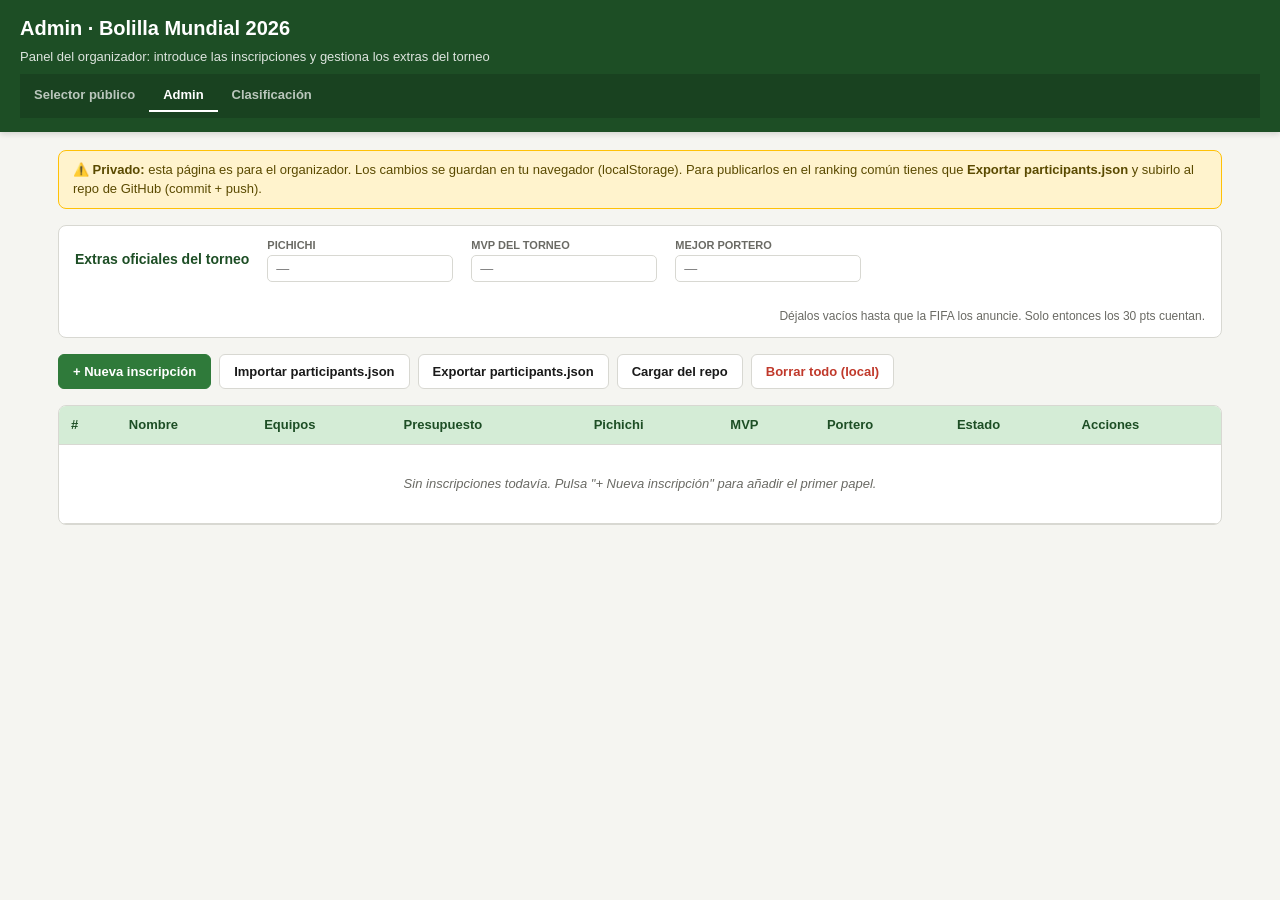
==== admin.html @ d2a111cf "feat(phase2): admin panel, leaderboard and scoring engine - data/teams.json with 48 selections, pric" ====
<!DOCTYPE html>
<html lang="es">
<head>
<meta charset="UTF-8">
<meta name="viewport" content="width=device-width, initial-scale=1.0">
<title>Admin · Bolilla Mundial 2026</title>
<style>
  :root {
    --green: #2f7a3a;
    --green-light: #d4ecd6;
    --green-dark: #1d4e25;
    --bg: #f5f5f1;
    --card: #ffffff;
    --border: #d8d8d2;
    --text: #1a1a1a;
    --muted: #6a6a64;
    --warn: #c0392b;
    --ok: #2f7a3a;
  }
  * { box-sizing: border-box; }
  body { font-family: -apple-system, BlinkMacSystemFont, "Segoe UI", Roboto, sans-serif; margin: 0; background: var(--bg); color: var(--text); line-height: 1.4; }
  header { background: var(--green-dark); color: white; padding: 14px 20px; position: sticky; top: 0; z-index: 10; box-shadow: 0 2px 6px rgba(0,0,0,0.15); }
  header h1 { margin: 0 0 6px 0; font-size: 20px; }
  header .sub { font-size: 13px; opacity: 0.85; }
  nav { background: rgba(0,0,0,0.15); padding: 6px 0; display: flex; gap: 0; margin-top: 8px; }
  nav a { color: white; text-decoration: none; padding: 6px 14px; font-size: 13px; font-weight: 600; opacity: 0.7; border-bottom: 2px solid transparent; }
  nav a.active { opacity: 1; border-color: white; }
  nav a:hover { opacity: 1; }
  main { max-width: 1200px; margin: 0 auto; padding: 18px; }
  .warning-banner { background: #fff3cd; border: 1px solid #ffc107; border-radius: 8px; padding: 10px 14px; margin-bottom: 16px; font-size: 13px; color: #5a4a00; }
  .controls { display: flex; gap: 8px; margin-bottom: 16px; flex-wrap: wrap; }
  button { padding: 9px 14px; border: 1px solid var(--border); background: var(--card); color: var(--text); border-radius: 6px; cursor: pointer; font-weight: 600; font-size: 13px; }
  button:hover { background: var(--green-light); }
  button.primary { background: var(--green); color: white; border-color: var(--green); }
  button.primary:hover { background: var(--green-dark); }
  button.danger { color: var(--warn); }
  button.danger:hover { background: #fde7e4; }
  .extras-bar { background: var(--card); border: 1px solid var(--border); border-radius: 8px; padding: 12px 16px; margin-bottom: 16px; display: flex; gap: 18px; flex-wrap: wrap; align-items: center; }
  .extras-bar h3 { margin: 0; font-size: 14px; color: var(--green-dark); }
  .extras-bar .pair { display: flex; flex-direction: column; gap: 2px; }
  .extras-bar label { font-size: 11px; font-weight: 600; color: var(--muted); text-transform: uppercase; }
  .extras-bar input { padding: 5px 8px; border: 1px solid var(--border); border-radius: 5px; font-size: 13px; min-width: 140px; }
  .participants-table { background: var(--card); border: 1px solid var(--border); border-radius: 8px; overflow: hidden; }
  table { width: 100%; border-collapse: collapse; font-size: 13px; }
  thead { background: var(--green-light); }
  th { padding: 10px 12px; text-align: left; font-weight: 700; color: var(--green-dark); border-bottom: 1px solid var(--border); }
  td { padding: 10px 12px; border-bottom: 1px solid var(--border); }
  tbody tr:hover { background: #fafaf6; }
  td.center { text-align: center; }
  .status-ok { color: var(--ok); font-weight: 700; }
  .status-bad { color: var(--warn); font-weight: 700; }
  .empty { padding: 30px; text-align: center; color: var(--muted); font-style: italic; }
  /* Modal */
  .modal-bg { position: fixed; inset: 0; background: rgba(0,0,0,0.5); display: none; align-items: flex-start; justify-content: center; padding: 30px 12px; overflow-y: auto; z-index: 100; }
  .modal-bg.open { display: flex; }
  .modal { background: var(--card); border-radius: 10px; max-width: 1100px; width: 100%; padding: 18px; }
  .modal h2 { margin: 0 0 12px 0; color: var(--green-dark); }
  .field { margin-bottom: 10px; }
  .field label { display: block; font-size: 12px; font-weight: 600; margin-bottom: 3px; color: var(--muted); text-transform: uppercase; }
  .field input { width: 100%; padding: 8px 10px; border: 1px solid var(--border); border-radius: 6px; font-size: 14px; }
  .fields-row { display: grid; grid-template-columns: repeat(auto-fit, minmax(180px, 1fr)); gap: 10px; margin-bottom: 12px; }
  .form-summary { background: #fafaf6; padding: 8px 12px; border-radius: 6px; display: flex; gap: 14px; flex-wrap: wrap; font-size: 13px; font-weight: 600; margin-bottom: 12px; }
  .summary-item { padding: 4px 10px; border-radius: 16px; background: white; border: 1px solid var(--border); }
  .summary-item.warn { background: var(--warn); color: white; border-color: var(--warn); }
  .summary-item.ok { background: var(--green); color: white; border-color: var(--green); }
  .groups { display: grid; grid-template-columns: repeat(auto-fill, minmax(280px, 1fr)); gap: 10px; }
  .group { background: #fafaf6; border: 1px solid var(--border); border-radius: 8px; padding: 10px; }
  .group h3 { margin: 0 0 4px 0; font-size: 14px; color: var(--green-dark); display: flex; justify-content: space-between; align-items: baseline; }
  .group .gc { font-size: 12px; color: var(--muted); font-weight: 700; }
  .group .gc.full { color: var(--green); }
  .group .gc.over { color: var(--warn); }
  .team { display: flex; align-items: center; padding: 4px 4px; border-radius: 4px; cursor: pointer; user-select: none; font-size: 13px; }
  .team:hover { background: var(--green-light); }
  .team input { margin-right: 8px; }
  .team-name { flex: 1; }
  .team-price { font-weight: 700; color: var(--green-dark); margin-left: 8px; min-width: 32px; text-align: right; }
  .team.disabled { opacity: 0.4; cursor: not-allowed; }
  .team.disabled:hover { background: transparent; }
  .team.selected { background: var(--green-light); }
  .modal-actions { margin-top: 14px; display: flex; gap: 8px; justify-content: flex-end; flex-wrap: wrap; }
  .helper { font-size: 12px; color: var(--muted); margin-top: 8px; }
  details.json-paste { background: #fafaf6; border: 1px dashed var(--border); border-radius: 6px; padding: 8px 12px; margin-top: 10px; }
  details.json-paste summary { font-size: 12px; cursor: pointer; color: var(--muted); }
  details.json-paste textarea { width: 100%; height: 120px; font-family: monospace; font-size: 11px; margin-top: 8px; padding: 6px; border: 1px solid var(--border); border-radius: 4px; }
  .badge { display: inline-block; background: var(--green-light); color: var(--green-dark); padding: 2px 8px; border-radius: 12px; font-size: 11px; font-weight: 700; margin-right: 4px; }
</style>
</head>
<body>

<header>
  <h1>Admin · Bolilla Mundial 2026</h1>
  <div class="sub">Panel del organizador: introduce las inscripciones y gestiona los extras del torneo</div>
  <nav>
    <a href="index.html">Selector público</a>
    <a href="admin.html" class="active">Admin</a>
    <a href="leaderboard.html">Clasificación</a>
  </nav>
</header>

<main>
  <div class="warning-banner">
    <strong>⚠️ Privado:</strong> esta página es para el organizador. Los cambios se guardan en tu navegador (localStorage). Para publicarlos en el ranking común tienes que <strong>Exportar participants.json</strong> y subirlo al repo de GitHub (commit + push).
  </div>

  <div class="extras-bar">
    <h3>Extras oficiales del torneo</h3>
    <div class="pair">
      <label for="extraPichichi">Pichichi</label>
      <input type="text" id="extraPichichi" placeholder="—">
    </div>
    <div class="pair">
      <label for="extraMVP">MVP del torneo</label>
      <input type="text" id="extraMVP" placeholder="—">
    </div>
    <div class="pair">
      <label for="extraGK">Mejor portero</label>
      <input type="text" id="extraGK" placeholder="—">
    </div>
    <div class="helper" style="margin-left:auto;">Déjalos vacíos hasta que la FIFA los anuncie. Solo entonces los 30 pts cuentan.</div>
  </div>

  <div class="controls">
    <button class="primary" id="btnAdd">+ Nueva inscripción</button>
    <button id="btnImport">Importar participants.json</button>
    <input type="file" id="fileImport" accept=".json" style="display:none">
    <button id="btnExport">Exportar participants.json</button>
    <button id="btnFetchRepo">Cargar del repo</button>
    <button class="danger" id="btnClearAll">Borrar todo (local)</button>
  </div>

  <div class="participants-table">
    <table>
      <thead>
        <tr>
          <th>#</th>
          <th>Nombre</th>
          <th class="center">Equipos</th>
          <th class="center">Presupuesto</th>
          <th>Pichichi</th>
          <th>MVP</th>
          <th>Portero</th>
          <th class="center">Estado</th>
          <th class="center">Acciones</th>
        </tr>
      </thead>
      <tbody id="participantsBody">
        <tr><td colspan="9" class="empty">Sin inscripciones todavía. Pulsa "+ Nueva inscripción" para añadir el primer papel.</td></tr>
      </tbody>
    </table>
  </div>
</main>

<!-- Modal de edición -->
<div class="modal-bg" id="editorBg">
  <div class="modal">
    <h2 id="editorTitle">Nueva inscripción</h2>

    <div class="fields-row">
      <div class="field">
        <label for="pName">Nombre y apellidos</label>
        <input type="text" id="pName" placeholder="Ej. Juan García">
      </div>
      <div class="field">
        <label for="pPichichi">Pichichi</label>
        <input type="text" id="pPichichi">
      </div>
      <div class="field">
        <label for="pMVP">MVP</label>
        <input type="text" id="pMVP">
      </div>
      <div class="field">
        <label for="pGK">Mejor portero</label>
        <input type="text" id="pGK">
      </div>
      <div class="field">
        <label for="pPaid">Pagado</label>
        <select id="pPaid" style="width:100%; padding:8px; border:1px solid var(--border); border-radius:6px;">
          <option value="true">Sí</option>
          <option value="false">No</option>
        </select>
      </div>
    </div>

    <div class="form-summary">
      <div class="summary-item" id="fBudget">Presupuesto: 0 / 1050</div>
      <div class="summary-item" id="fCount">Equipos: 0 / 20</div>
      <div class="summary-item" id="fValid">Validando...</div>
    </div>

    <div class="groups" id="editorGroups"></div>

    <details class="json-paste">
      <summary>Pegar JSON exportado desde el selector (alternativa a marcar a mano)</summary>
      <textarea id="pasteJson" placeholder='{"name":"...","selections":{"A":[...],...},"pichichi":"...","mvp":"...","gk":"..."}'></textarea>
      <button id="btnApplyPaste" style="margin-top:6px;">Aplicar pegado</button>
    </details>

    <div class="modal-actions">
      <button id="btnCancelEdit">Cancelar</button>
      <button class="primary" id="btnSaveEdit">Guardar inscripción</button>
    </div>
  </div>
</div>

<script>
const STORAGE_KEY = "bolilla2026_admin";
let TEAMS_DATA = null;       // loaded from data/teams.json
let editingIndex = -1;       // -1 = new, otherwise index in participants
const editorState = { selected: {}, paid: true };

const REPO_TEAMS_URL = "data/teams.json";
const REPO_PARTICIPANTS_URL = "data/participants.json";

// ---------- Persistence ----------
function loadStorage() {
  try {
    const raw = localStorage.getItem(STORAGE_KEY);
    if (!raw) return defaultStore();
    const obj = JSON.parse(raw);
    if (!obj.participants) obj.participants = [];
    if (!obj.tournament_extras) obj.tournament_extras = { pichichi: null, mvp: null, best_gk: null };
    return obj;
  } catch {
    return defaultStore();
  }
}
function defaultStore() { return { tournament_extras: { pichichi: null, mvp: null, best_gk: null }, participants: [] }; }
function saveStorage() { localStorage.setItem(STORAGE_KEY, JSON.stringify(store)); }
let store = loadStorage();

// ---------- Loading teams catalog ----------
async function loadTeams() {
  try {
    const r = await fetch(REPO_TEAMS_URL + "?t=" + Date.now());
    if (!r.ok) throw new Error("HTTP " + r.status);
    TEAMS_DATA = await r.json();
  } catch (err) {
    alert("No se pudo cargar data/teams.json (" + err.message + "). Asegúrate de abrir la página desde el servidor (no file://).");
    TEAMS_DATA = null;
  }
}

function teamsByGroup(groupKey) {
  if (!TEAMS_DATA) return [];
  return TEAMS_DATA.teams.filter(t => t.group === groupKey);
}
function findTeam(name) {
  if (!TEAMS_DATA) return null;
  return TEAMS_DATA.teams.find(t => t.name === name) || null;
}

// ---------- Validation ----------
function totalCost(selections) {
  let c = 0;
  for (const arr of Object.values(selections)) {
    for (const n of arr) {
      const t = findTeam(n);
      if (t) c += t.price;
    }
  }
  return c;
}
function totalCount(selections) {
  return Object.values(selections).reduce((a, arr) => a + arr.length, 0);
}
function validateSelections(selections) {
  if (!TEAMS_DATA) return ["teams.json no cargado"];
  const errors = [];
  const quotas = TEAMS_DATA.group_quotas;
  for (const [g, need] of Object.entries(quotas)) {
    const have = (selections[g] || []).length;
    if (have < need) errors.push(`Faltan ${need - have} en grupo ${g}`);
    if (have > need) errors.push(`Sobran ${have - need} en grupo ${g}`);
  }
  const c = totalCost(selections);
  if (c > TEAMS_DATA.budget) errors.push(`Presupuesto excedido en ${c - TEAMS_DATA.budget}`);
  return errors;
}

// ---------- Main table render ----------
function renderTable() {
  const tbody = document.getElementById("participantsBody");
  if (store.participants.length === 0) {
    tbody.innerHTML = `<tr><td colspan="9" class="empty">Sin inscripciones todavía. Pulsa "+ Nueva inscripción" para añadir el primer papel.</td></tr>`;
    return;
  }
  let html = "";
  store.participants.forEach((p, i) => {
    const c = totalCost(p.selections);
    const n = totalCount(p.selections);
    const errs = validateSelections(p.selections);
    const validHtml = errs.length === 0
      ? `<span class="status-ok">✓ válido</span>`
      : `<span class="status-bad" title="${errs.join('; ')}">⚠ ${errs.length} err</span>`;
    html += `<tr>
      <td>${i + 1}</td>
      <td><strong>${escapeHtml(p.name || "(sin nombre)")}</strong> ${p.paid === false ? '<span class="badge" style="background:#fde7e4;color:#c0392b">SIN PAGAR</span>' : ''}</td>
      <td class="center">${n}/20</td>
      <td class="center">${c}/${TEAMS_DATA ? TEAMS_DATA.budget : 1050}</td>
      <td>${escapeHtml(p.pichichi || "—")}</td>
      <td>${escapeHtml(p.mvp || "—")}</td>
      <td>${escapeHtml(p.gk || "—")}</td>
      <td class="center">${validHtml}</td>
      <td class="center">
        <button onclick="editParticipant(${i})">Editar</button>
        <button class="danger" onclick="deleteParticipant(${i})">×</button>
      </td>
    </tr>`;
  });
  tbody.innerHTML = html;
}

function escapeHtml(s) { return (s ?? "").toString().replace(/[&<>"']/g, ch => ({ "&": "&amp;", "<": "&lt;", ">": "&gt;", '"': "&quot;", "'": "&#39;" }[ch])); }

// ---------- Editor modal ----------
function openEditor(idx) {
  editingIndex = idx;
  const groupKeys = TEAMS_DATA ? Object.keys(TEAMS_DATA.group_quotas) : [];
  editorState.selected = {};
  groupKeys.forEach(g => editorState.selected[g] = new Set());
  if (idx >= 0) {
    const p = store.participants[idx];
    document.getElementById("editorTitle").textContent = "Editar inscripción";
    document.getElementById("pName").value = p.name || "";
    document.getElementById("pPichichi").value = p.pichichi || "";
    document.getElementById("pMVP").value = p.mvp || "";
    document.getElementById("pGK").value = p.gk || "";
    document.getElementById("pPaid").value = p.paid === false ? "false" : "true";
    for (const [g, arr] of Object.entries(p.selections || {})) {
      if (editorState.selected[g]) arr.forEach(t => editorState.selected[g].add(t));
    }
  } else {
    document.getElementById("editorTitle").textContent = "Nueva inscripción";
    document.getElementById("pName").value = "";
    document.getElementById("pPichichi").value = "";
    document.getElementById("pMVP").value = "";
    document.getElementById("pGK").value = "";
    document.getElementById("pPaid").value = "true";
  }
  renderEditor();
  document.getElementById("editorBg").classList.add("open");
}
function closeEditor() { document.getElementById("editorBg").classList.remove("open"); }

function renderEditor() {
  const container = document.getElementById("editorGroups");
  if (!TEAMS_DATA) { container.innerHTML = "<em>teams.json no cargado</em>"; return; }
  const quotas = TEAMS_DATA.group_quotas;
  container.innerHTML = "";
  for (const [g, need] of Object.entries(quotas)) {
    const selSet = editorState.selected[g];
    const card = document.createElement("div");
    card.className = "group";
    const isFull = selSet.size === need;
    const isOver = selSet.size > need;
    const gcClass = isOver ? "over" : (isFull ? "full" : "");
    card.innerHTML = `<h3><span>GRUPO ${g}</span><span class="gc ${gcClass}">${selSet.size}/${need}</span></h3>`;
    teamsByGroup(g).forEach(team => {
      const isSel = selSet.has(team.name);
      const disabled = !isSel && selSet.size >= need;
      const lbl = document.createElement("label");
      lbl.className = "team" + (isSel ? " selected" : "") + (disabled ? " disabled" : "");
      lbl.innerHTML = `
        <input type="checkbox" ${isSel ? "checked" : ""} ${disabled ? "disabled" : ""} data-g="${g}" data-t="${team.name}">
        <span class="team-name">${team.name}</span>
        <span class="team-price">${team.price}</span>
      `;
      card.appendChild(lbl);
    });
    container.appendChild(card);
  }
  container.querySelectorAll('input[type="checkbox"]').forEach(cb => {
    cb.addEventListener("change", e => {
      const g = e.target.dataset.g, t = e.target.dataset.t;
      if (e.target.checked) editorState.selected[g].add(t);
      else editorState.selected[g].delete(t);
      renderEditor();
    });
  });

  // editor summary
  const selectionsObj = Object.fromEntries(Object.entries(editorState.selected).map(([g, s]) => [g, [...s]]));
  const c = totalCost(selectionsObj);
  const n = totalCount(selectionsObj);
  const errs = validateSelections(selectionsObj);
  const fB = document.getElementById("fBudget");
  fB.textContent = `Presupuesto: ${c} / ${TEAMS_DATA.budget}`;
  fB.className = "summary-item " + (c > TEAMS_DATA.budget ? "warn" : (n === 20 ? "ok" : ""));
  const fC = document.getElementById("fCount");
  fC.textContent = `Equipos: ${n} / 20`;
  fC.className = "summary-item " + (n === 20 ? "ok" : (n > 20 ? "warn" : ""));
  const fV = document.getElementById("fValid");
  if (errs.length === 0) { fV.textContent = "Plantilla válida"; fV.className = "summary-item ok"; }
  else { fV.textContent = errs[0]; fV.className = "summary-item warn"; }
}

window.editParticipant = (i) => openEditor(i);
window.deleteParticipant = (i) => {
  if (!confirm(`¿Borrar a "${store.participants[i].name}"?`)) return;
  store.participants.splice(i, 1);
  saveStorage();
  renderTable();
};

// ---------- Buttons ----------
document.getElementById("btnAdd").addEventListener("click", () => openEditor(-1));
document.getElementById("btnCancelEdit").addEventListener("click", closeEditor);
document.getElementById("btnSaveEdit").addEventListener("click", () => {
  const name = document.getElementById("pName").value.trim();
  if (!name) { alert("Pon el nombre."); return; }
  const selections = Object.fromEntries(Object.entries(editorState.selected).map(([g, s]) => [g, [...s]]));
  const errs = validateSelections(selections);
  if (errs.length > 0) {
    if (!confirm("La plantilla tiene errores:\n- " + errs.join("\n- ") + "\n\n¿Guardar igualmente?")) return;
  }
  const record = {
    name,
    selections,
    pichichi: document.getElementById("pPichichi").value.trim() || null,
    mvp: document.getElementById("pMVP").value.trim() || null,
    gk: document.getElementById("pGK").value.trim() || null,
    paid: document.getElementById("pPaid").value === "true",
  };
  if (editingIndex === -1) store.participants.push(record);
  else store.participants[editingIndex] = record;
  saveStorage();
  renderTable();
  closeEditor();
});

document.getElementById("btnApplyPaste").addEventListener("click", () => {
  const raw = document.getElementById("pasteJson").value.trim();
  if (!raw) return;
  try {
    const data = JSON.parse(raw);
    if (data.name) document.getElementById("pName").value = data.name;
    if (data.pichichi) document.getElementById("pPichichi").value = data.pichichi;
    if (data.mvp) document.getElementById("pMVP").value = data.mvp;
    if (data.gk) document.getElementById("pGK").value = data.gk;
    if (data.selections) {
      for (const g of Object.keys(editorState.selected)) editorState.selected[g] = new Set();
      for (const [g, arr] of Object.entries(data.selections)) {
        if (editorState.selected[g]) arr.forEach(t => editorState.selected[g].add(t));
      }
    }
    renderEditor();
  } catch (e) { alert("JSON inválido: " + e.message); }
});

document.getElementById("btnExport").addEventListener("click", () => {
  const data = {
    tournament_extras: {
      pichichi: document.getElementById("extraPichichi").value.trim() || null,
      mvp: document.getElementById("extraMVP").value.trim() || null,
      best_gk: document.getElementById("extraGK").value.trim() || null,
    },
    participants: store.participants,
  };
  const blob = new Blob([JSON.stringify(data, null, 2)], { type: "application/json" });
  const url = URL.createObjectURL(blob);
  const a = document.createElement("a");
  a.href = url; a.download = "participants.json"; a.click();
  URL.revokeObjectURL(url);
});

document.getElementById("btnImport").addEventListener("click", () => document.getElementById("fileImport").click());
document.getElementById("fileImport").addEventListener("change", e => {
  const f = e.target.files[0]; if (!f) return;
  const reader = new FileReader();
  reader.onload = () => {
    try {
      const data = JSON.parse(reader.result);
      mergeImported(data);
    } catch (err) { alert("Archivo inválido: " + err.message); }
  };
  reader.readAsText(f);
});

document.getElementById("btnFetchRepo").addEventListener("click", async () => {
  if (!confirm("¿Cargar participants.json del repo? Sobrescribirá tus cambios locales.")) return;
  try {
    const r = await fetch(REPO_PARTICIPANTS_URL + "?t=" + Date.now());
    if (!r.ok) throw new Error("HTTP " + r.status);
    const data = await r.json();
    mergeImported(data);
  } catch (err) { alert("Error: " + err.message); }
});

function mergeImported(data) {
  if (data.participants) store.participants = data.participants;
  if (data.tournament_extras) {
    store.tournament_extras = data.tournament_extras;
    document.getElementById("extraPichichi").value = data.tournament_extras.pichichi || "";
    document.getElementById("extraMVP").value = data.tournament_extras.mvp || "";
    document.getElementById("extraGK").value = data.tournament_extras.best_gk || "";
  }
  saveStorage();
  renderTable();
}

document.getElementById("btnClearAll").addEventListener("click", () => {
  if (!confirm("¿Seguro? Esto borra TODAS las inscripciones de tu navegador. (No afecta al repo.)")) return;
  store = defaultStore();
  saveStorage();
  document.getElementById("extraPichichi").value = "";
  document.getElementById("extraMVP").value = "";
  document.getElementById("extraGK").value = "";
  renderTable();
});

// Extras inputs auto-save
["extraPichichi", "extraMVP", "extraGK"].forEach(id => {
  document.getElementById(id).addEventListener("input", e => {
    const map = { extraPichichi: "pichichi", extraMVP: "mvp", extraGK: "best_gk" };
    store.tournament_extras[map[id]] = e.target.value.trim() || null;
    saveStorage();
  });
});

// Init
(async function init() {
  await loadTeams();
  // Restore extras into inputs
  document.getElementById("extraPichichi").value = store.tournament_extras.pichichi || "";
  document.getElementById("extraMVP").value = store.tournament_extras.mvp || "";
  document.getElementById("extraGK").value = store.tournament_extras.best_gk || "";
  renderTable();
})();
</script>
</body>
</html>
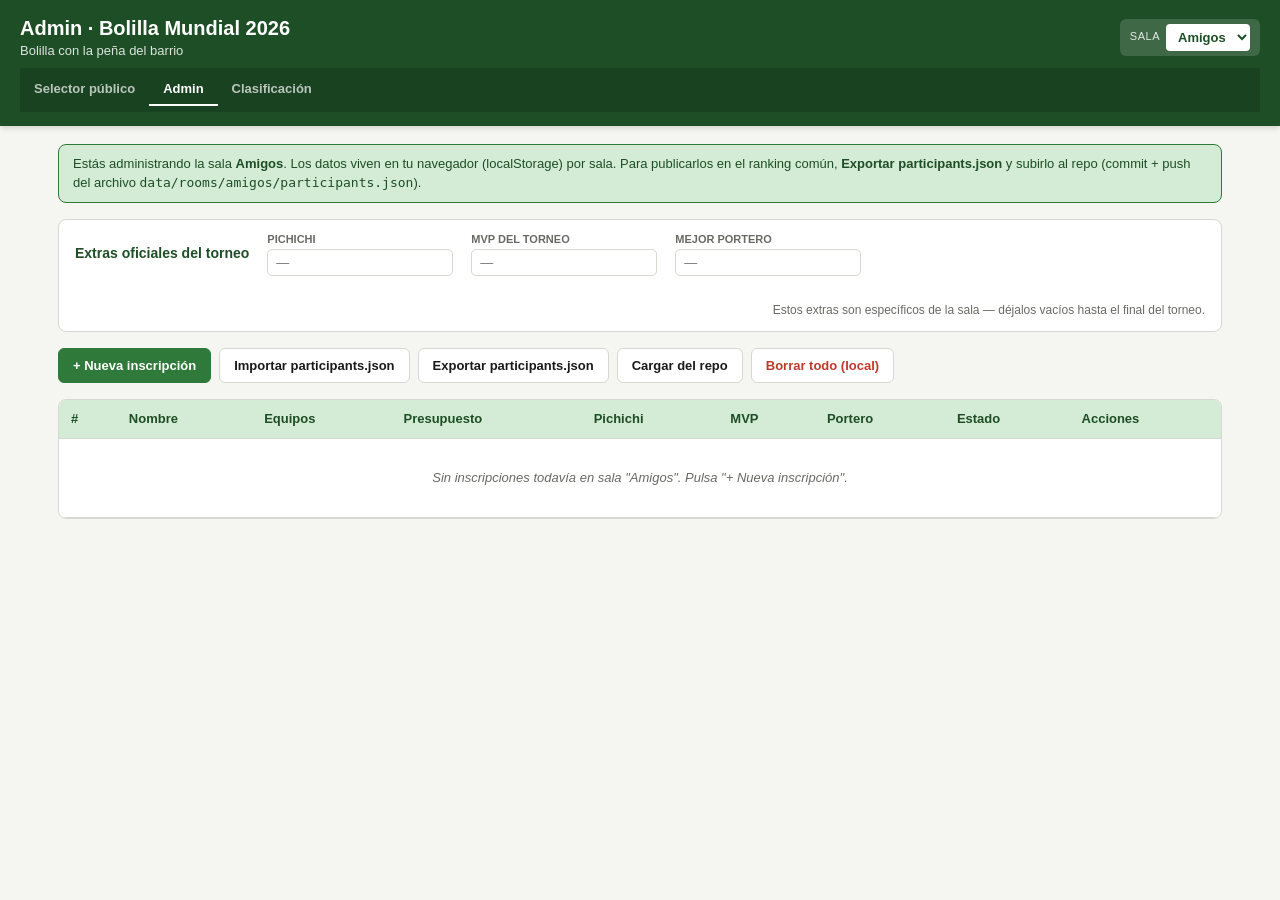
==== commit 4108c067: "feat(rooms): multi-sala (amigos + oficina) compartiendo Mundial - data/rooms.json declara las salas " ====
--- a/admin.html
+++ b/admin.html
@@ -20,14 +20,19 @@
   * { box-sizing: border-box; }
   body { font-family: -apple-system, BlinkMacSystemFont, "Segoe UI", Roboto, sans-serif; margin: 0; background: var(--bg); color: var(--text); line-height: 1.4; }
   header { background: var(--green-dark); color: white; padding: 14px 20px; position: sticky; top: 0; z-index: 10; box-shadow: 0 2px 6px rgba(0,0,0,0.15); }
-  header h1 { margin: 0 0 6px 0; font-size: 20px; }
+  header .row1 { display: flex; align-items: center; gap: 14px; flex-wrap: wrap; }
+  header h1 { margin: 0; font-size: 20px; }
   header .sub { font-size: 13px; opacity: 0.85; }
+  .room-selector { background: rgba(255,255,255,0.15); padding: 5px 10px; border-radius: 6px; display: flex; align-items: center; gap: 6px; }
+  .room-selector label { font-size: 11px; text-transform: uppercase; letter-spacing: 0.5px; opacity: 0.85; }
+  .room-selector select { background: white; color: var(--green-dark); border: none; padding: 5px 8px; border-radius: 4px; font-weight: 700; font-size: 13px; cursor: pointer; }
   nav { background: rgba(0,0,0,0.15); padding: 6px 0; display: flex; gap: 0; margin-top: 8px; }
   nav a { color: white; text-decoration: none; padding: 6px 14px; font-size: 13px; font-weight: 600; opacity: 0.7; border-bottom: 2px solid transparent; }
   nav a.active { opacity: 1; border-color: white; }
   nav a:hover { opacity: 1; }
   main { max-width: 1200px; margin: 0 auto; padding: 18px; }
   .warning-banner { background: #fff3cd; border: 1px solid #ffc107; border-radius: 8px; padding: 10px 14px; margin-bottom: 16px; font-size: 13px; color: #5a4a00; }
+  .warning-banner.room-banner { background: var(--green-light); border-color: var(--green); color: var(--green-dark); }
   .controls { display: flex; gap: 8px; margin-bottom: 16px; flex-wrap: wrap; }
   button { padding: 9px 14px; border: 1px solid var(--border); background: var(--card); color: var(--text); border-radius: 6px; cursor: pointer; font-weight: 600; font-size: 13px; }
   button:hover { background: var(--green-light); }
@@ -50,7 +55,6 @@
   .status-ok { color: var(--ok); font-weight: 700; }
   .status-bad { color: var(--warn); font-weight: 700; }
   .empty { padding: 30px; text-align: center; color: var(--muted); font-style: italic; }
-  /* Modal */
   .modal-bg { position: fixed; inset: 0; background: rgba(0,0,0,0.5); display: none; align-items: flex-start; justify-content: center; padding: 30px 12px; overflow-y: auto; z-index: 100; }
   .modal-bg.open { display: flex; }
   .modal { background: var(--card); border-radius: 10px; max-width: 1100px; width: 100%; padding: 18px; }
@@ -88,18 +92,26 @@
 <body>
 
 <header>
-  <h1>Admin · Bolilla Mundial 2026</h1>
-  <div class="sub">Panel del organizador: introduce las inscripciones y gestiona los extras del torneo</div>
+  <div class="row1">
+    <div>
+      <h1>Admin · Bolilla Mundial 2026</h1>
+      <div class="sub" id="roomDescription">—</div>
+    </div>
+    <div class="room-selector" style="margin-left:auto;">
+      <label>Sala</label>
+      <select id="roomSelect"></select>
+    </div>
+  </div>
   <nav>
     <a href="index.html">Selector público</a>
-    <a href="admin.html" class="active">Admin</a>
-    <a href="leaderboard.html">Clasificación</a>
+    <a id="navAdmin" href="admin.html" class="active">Admin</a>
+    <a id="navLeader" href="leaderboard.html">Clasificación</a>
   </nav>
 </header>
 
 <main>
-  <div class="warning-banner">
-    <strong>⚠️ Privado:</strong> esta página es para el organizador. Los cambios se guardan en tu navegador (localStorage). Para publicarlos en el ranking común tienes que <strong>Exportar participants.json</strong> y subirlo al repo de GitHub (commit + push).
+  <div class="warning-banner room-banner">
+    Estás administrando la sala <strong id="roomLabel">—</strong>. Los datos viven en tu navegador (localStorage) por sala. Para publicarlos en el ranking común, <strong>Exportar participants.json</strong> y subirlo al repo (commit + push del archivo <code id="repoPath">data/rooms/&lt;sala&gt;/participants.json</code>).
   </div>
 
   <div class="extras-bar">
@@ -116,7 +128,7 @@
       <label for="extraGK">Mejor portero</label>
       <input type="text" id="extraGK" placeholder="—">
     </div>
-    <div class="helper" style="margin-left:auto;">Déjalos vacíos hasta que la FIFA los anuncie. Solo entonces los 30 pts cuentan.</div>
+    <div class="helper" style="margin-left:auto;">Estos extras son específicos de la sala — déjalos vacíos hasta el final del torneo.</div>
   </div>
 
   <div class="controls">
@@ -150,11 +162,9 @@
   </div>
 </main>
 
-<!-- Modal de edición -->
 <div class="modal-bg" id="editorBg">
   <div class="modal">
     <h2 id="editorTitle">Nueva inscripción</h2>
-
     <div class="fields-row">
       <div class="field">
         <label for="pName">Nombre y apellidos</label>
@@ -203,18 +213,32 @@
 </div>
 
 <script>
-const STORAGE_KEY = "bolilla2026_admin";
-let TEAMS_DATA = null;       // loaded from data/teams.json
-let editingIndex = -1;       // -1 = new, otherwise index in participants
+const REPO_TEAMS_URL = "data/teams.json";
+const REPO_ROOMS_URL = "data/rooms.json";
+
+let TEAMS_DATA = null;
+let ROOMS_DATA = null;
+let CURRENT_ROOM = null;       // {id, name, description}
+let editingIndex = -1;
 const editorState = { selected: {}, paid: true };
 
-const REPO_TEAMS_URL = "data/teams.json";
-const REPO_PARTICIPANTS_URL = "data/participants.json";
+// ---------- Room handling ----------
+function readRoomFromUrl() {
+  const u = new URL(location.href);
+  return u.searchParams.get("room");
+}
+function setRoomInUrl(roomId) {
+  const u = new URL(location.href);
+  u.searchParams.set("room", roomId);
+  history.replaceState({}, "", u.toString());
+}
+function storageKey() { return "bolilla2026_admin_" + (CURRENT_ROOM ? CURRENT_ROOM.id : "default"); }
+function repoParticipantsUrl() { return `data/rooms/${CURRENT_ROOM.id}/participants.json`; }
 
 // ---------- Persistence ----------
 function loadStorage() {
   try {
-    const raw = localStorage.getItem(STORAGE_KEY);
+    const raw = localStorage.getItem(storageKey());
     if (!raw) return defaultStore();
     const obj = JSON.parse(raw);
     if (!obj.participants) obj.participants = [];
@@ -225,10 +249,10 @@
   }
 }
 function defaultStore() { return { tournament_extras: { pichichi: null, mvp: null, best_gk: null }, participants: [] }; }
-function saveStorage() { localStorage.setItem(STORAGE_KEY, JSON.stringify(store)); }
-let store = loadStorage();
-
-// ---------- Loading teams catalog ----------
+function saveStorage() { localStorage.setItem(storageKey(), JSON.stringify(store)); }
+let store = defaultStore();
+
+// ---------- Loading data ----------
 async function loadTeams() {
   try {
     const r = await fetch(REPO_TEAMS_URL + "?t=" + Date.now());
@@ -239,6 +263,16 @@
     TEAMS_DATA = null;
   }
 }
+async function loadRooms() {
+  try {
+    const r = await fetch(REPO_ROOMS_URL + "?t=" + Date.now());
+    if (!r.ok) throw new Error("HTTP " + r.status);
+    ROOMS_DATA = await r.json();
+  } catch (err) {
+    alert("No se pudo cargar data/rooms.json (" + err.message + ")");
+    ROOMS_DATA = { rooms: [{ id: "default", name: "Default" }], default: "default" };
+  }
+}
 
 function teamsByGroup(groupKey) {
   if (!TEAMS_DATA) return [];
@@ -249,14 +283,10 @@
   return TEAMS_DATA.teams.find(t => t.name === name) || null;
 }
 
-// ---------- Validation ----------
 function totalCost(selections) {
   let c = 0;
   for (const arr of Object.values(selections)) {
-    for (const n of arr) {
-      const t = findTeam(n);
-      if (t) c += t.price;
-    }
+    for (const n of arr) { const t = findTeam(n); if (t) c += t.price; }
   }
   return c;
 }
@@ -277,11 +307,11 @@
   return errors;
 }
 
-// ---------- Main table render ----------
+// ---------- Render table ----------
 function renderTable() {
   const tbody = document.getElementById("participantsBody");
   if (store.participants.length === 0) {
-    tbody.innerHTML = `<tr><td colspan="9" class="empty">Sin inscripciones todavía. Pulsa "+ Nueva inscripción" para añadir el primer papel.</td></tr>`;
+    tbody.innerHTML = `<tr><td colspan="9" class="empty">Sin inscripciones todavía en sala "${CURRENT_ROOM.name}". Pulsa "+ Nueva inscripción".</td></tr>`;
     return;
   }
   let html = "";
@@ -309,10 +339,9 @@
   });
   tbody.innerHTML = html;
 }
-
 function escapeHtml(s) { return (s ?? "").toString().replace(/[&<>"']/g, ch => ({ "&": "&amp;", "<": "&lt;", ">": "&gt;", '"': "&quot;", "'": "&#39;" }[ch])); }
 
-// ---------- Editor modal ----------
+// ---------- Editor ----------
 function openEditor(idx) {
   editingIndex = idx;
   const groupKeys = TEAMS_DATA ? Object.keys(TEAMS_DATA.group_quotas) : [];
@@ -320,7 +349,7 @@
   groupKeys.forEach(g => editorState.selected[g] = new Set());
   if (idx >= 0) {
     const p = store.participants[idx];
-    document.getElementById("editorTitle").textContent = "Editar inscripción";
+    document.getElementById("editorTitle").textContent = "Editar inscripción · " + CURRENT_ROOM.name;
     document.getElementById("pName").value = p.name || "";
     document.getElementById("pPichichi").value = p.pichichi || "";
     document.getElementById("pMVP").value = p.mvp || "";
@@ -330,7 +359,7 @@
       if (editorState.selected[g]) arr.forEach(t => editorState.selected[g].add(t));
     }
   } else {
-    document.getElementById("editorTitle").textContent = "Nueva inscripción";
+    document.getElementById("editorTitle").textContent = "Nueva inscripción · " + CURRENT_ROOM.name;
     document.getElementById("pName").value = "";
     document.getElementById("pPichichi").value = "";
     document.getElementById("pMVP").value = "";
@@ -377,8 +406,6 @@
       renderEditor();
     });
   });
-
-  // editor summary
   const selectionsObj = Object.fromEntries(Object.entries(editorState.selected).map(([g, s]) => [g, [...s]]));
   const c = totalCost(selectionsObj);
   const n = totalCount(selectionsObj);
@@ -396,13 +423,13 @@
 
 window.editParticipant = (i) => openEditor(i);
 window.deleteParticipant = (i) => {
-  if (!confirm(`¿Borrar a "${store.participants[i].name}"?`)) return;
+  if (!confirm(`¿Borrar a "${store.participants[i].name}" de sala ${CURRENT_ROOM.name}?`)) return;
   store.participants.splice(i, 1);
   saveStorage();
   renderTable();
 };
 
-// ---------- Buttons ----------
+// ---------- Button handlers ----------
 document.getElementById("btnAdd").addEventListener("click", () => openEditor(-1));
 document.getElementById("btnCancelEdit").addEventListener("click", closeEditor);
 document.getElementById("btnSaveEdit").addEventListener("click", () => {
@@ -459,7 +486,7 @@
   const blob = new Blob([JSON.stringify(data, null, 2)], { type: "application/json" });
   const url = URL.createObjectURL(blob);
   const a = document.createElement("a");
-  a.href = url; a.download = "participants.json"; a.click();
+  a.href = url; a.download = `participants_${CURRENT_ROOM.id}.json`; a.click();
   URL.revokeObjectURL(url);
 });
 
@@ -468,21 +495,18 @@
   const f = e.target.files[0]; if (!f) return;
   const reader = new FileReader();
   reader.onload = () => {
-    try {
-      const data = JSON.parse(reader.result);
-      mergeImported(data);
-    } catch (err) { alert("Archivo inválido: " + err.message); }
+    try { mergeImported(JSON.parse(reader.result)); }
+    catch (err) { alert("Archivo inválido: " + err.message); }
   };
   reader.readAsText(f);
 });
 
 document.getElementById("btnFetchRepo").addEventListener("click", async () => {
-  if (!confirm("¿Cargar participants.json del repo? Sobrescribirá tus cambios locales.")) return;
+  if (!confirm(`¿Cargar ${repoParticipantsUrl()} del repo? Sobrescribirá tus cambios locales de la sala "${CURRENT_ROOM.name}".`)) return;
   try {
-    const r = await fetch(REPO_PARTICIPANTS_URL + "?t=" + Date.now());
+    const r = await fetch(repoParticipantsUrl() + "?t=" + Date.now());
     if (!r.ok) throw new Error("HTTP " + r.status);
-    const data = await r.json();
-    mergeImported(data);
+    mergeImported(await r.json());
   } catch (err) { alert("Error: " + err.message); }
 });
 
@@ -499,7 +523,7 @@
 }
 
 document.getElementById("btnClearAll").addEventListener("click", () => {
-  if (!confirm("¿Seguro? Esto borra TODAS las inscripciones de tu navegador. (No afecta al repo.)")) return;
+  if (!confirm(`¿Borrar TODAS las inscripciones locales de sala "${CURRENT_ROOM.name}"? (No afecta al repo.)`)) return;
   store = defaultStore();
   saveStorage();
   document.getElementById("extraPichichi").value = "";
@@ -508,7 +532,6 @@
   renderTable();
 });
 
-// Extras inputs auto-save
 ["extraPichichi", "extraMVP", "extraGK"].forEach(id => {
   document.getElementById(id).addEventListener("input", e => {
     const map = { extraPichichi: "pichichi", extraMVP: "mvp", extraGK: "best_gk" };
@@ -517,14 +540,32 @@
   });
 });
 
-// Init
-(async function init() {
-  await loadTeams();
-  // Restore extras into inputs
+// ---------- Switch room ----------
+function selectRoom(roomId) {
+  const room = ROOMS_DATA.rooms.find(r => r.id === roomId) || ROOMS_DATA.rooms[0];
+  CURRENT_ROOM = room;
+  setRoomInUrl(room.id);
+  document.getElementById("roomSelect").value = room.id;
+  document.getElementById("roomLabel").textContent = room.name;
+  document.getElementById("roomDescription").textContent = room.description || `Sala ${room.name}`;
+  document.getElementById("repoPath").textContent = `data/rooms/${room.id}/participants.json`;
+  document.getElementById("navAdmin").href = `admin.html?room=${room.id}`;
+  document.getElementById("navLeader").href = `leaderboard.html?room=${room.id}`;
+  store = loadStorage();
   document.getElementById("extraPichichi").value = store.tournament_extras.pichichi || "";
   document.getElementById("extraMVP").value = store.tournament_extras.mvp || "";
   document.getElementById("extraGK").value = store.tournament_extras.best_gk || "";
   renderTable();
+}
+
+// ---------- Init ----------
+(async function init() {
+  await Promise.all([loadTeams(), loadRooms()]);
+  const sel = document.getElementById("roomSelect");
+  sel.innerHTML = ROOMS_DATA.rooms.map(r => `<option value="${r.id}">${escapeHtml(r.name)}</option>`).join("");
+  sel.addEventListener("change", e => selectRoom(e.target.value));
+  const initial = readRoomFromUrl() || ROOMS_DATA.default || (ROOMS_DATA.rooms[0] && ROOMS_DATA.rooms[0].id);
+  selectRoom(initial);
 })();
 </script>
 </body>
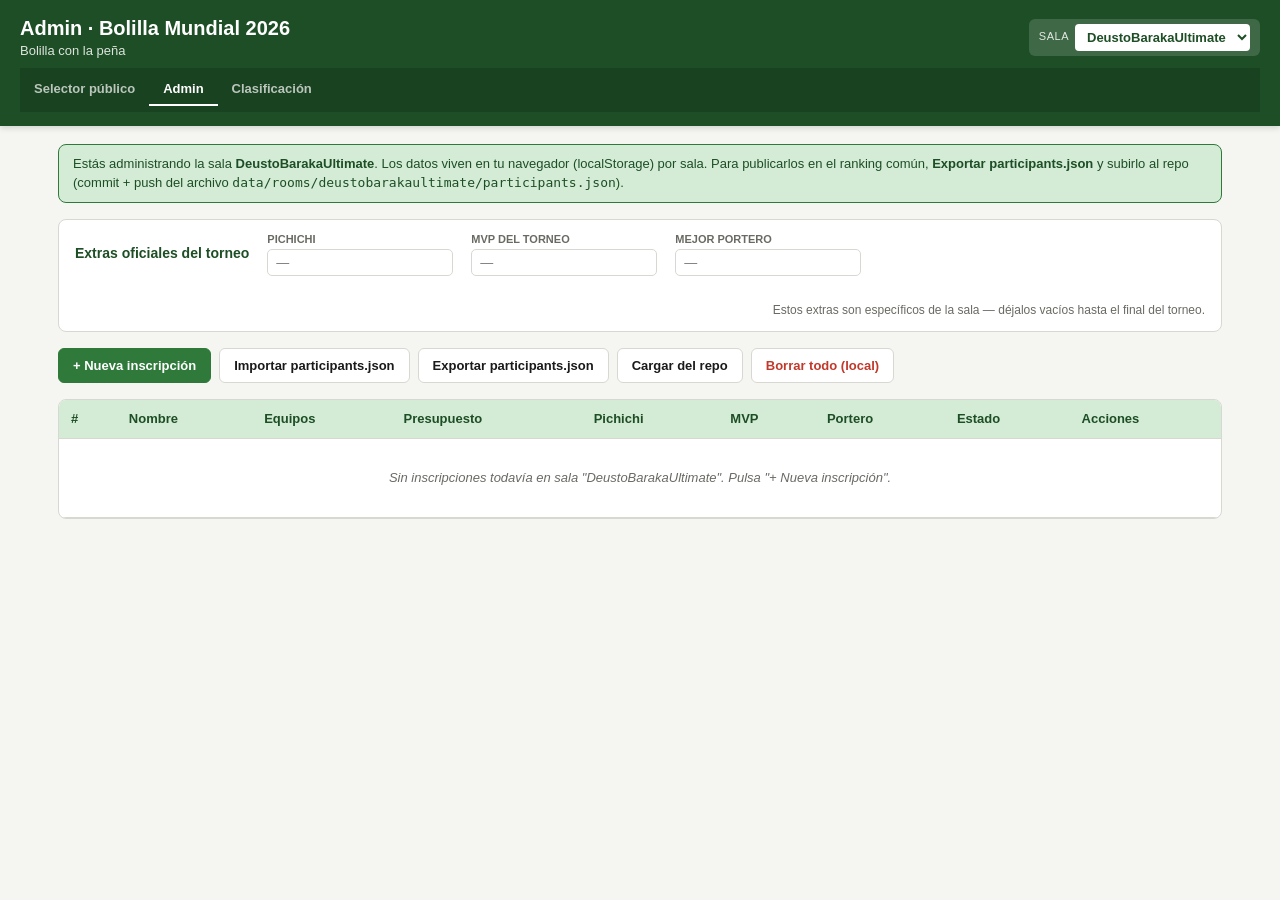
==== commit 0c6ef5d8: "feat(rooms): remember last visited room across navigation (localStorage)" ====
--- a/admin.html
+++ b/admin.html
@@ -223,6 +223,7 @@
 const editorState = { selected: {}, paid: true };
 
 // ---------- Room handling ----------
+const LAST_ROOM_KEY = "bolilla2026_last_room";
 function readRoomFromUrl() {
   const u = new URL(location.href);
   return u.searchParams.get("room");
@@ -231,6 +232,10 @@
   const u = new URL(location.href);
   u.searchParams.set("room", roomId);
   history.replaceState({}, "", u.toString());
+  try { localStorage.setItem(LAST_ROOM_KEY, roomId); } catch {}
+}
+function lastVisitedRoom() {
+  try { return localStorage.getItem(LAST_ROOM_KEY); } catch { return null; }
 }
 function storageKey() { return "bolilla2026_admin_" + (CURRENT_ROOM ? CURRENT_ROOM.id : "default"); }
 function repoParticipantsUrl() { return `data/rooms/${CURRENT_ROOM.id}/participants.json`; }
@@ -564,7 +569,12 @@
   const sel = document.getElementById("roomSelect");
   sel.innerHTML = ROOMS_DATA.rooms.map(r => `<option value="${r.id}">${escapeHtml(r.name)}</option>`).join("");
   sel.addEventListener("change", e => selectRoom(e.target.value));
-  const initial = readRoomFromUrl() || ROOMS_DATA.default || (ROOMS_DATA.rooms[0] && ROOMS_DATA.rooms[0].id);
+  const validIds = ROOMS_DATA.rooms.map(r => r.id);
+  const fromUrl = readRoomFromUrl();
+  const fromStorage = lastVisitedRoom();
+  const initial = (fromUrl && validIds.includes(fromUrl)) ? fromUrl
+                : (fromStorage && validIds.includes(fromStorage)) ? fromStorage
+                : (ROOMS_DATA.default || ROOMS_DATA.rooms[0].id);
   selectRoom(initial);
 })();
 </script>
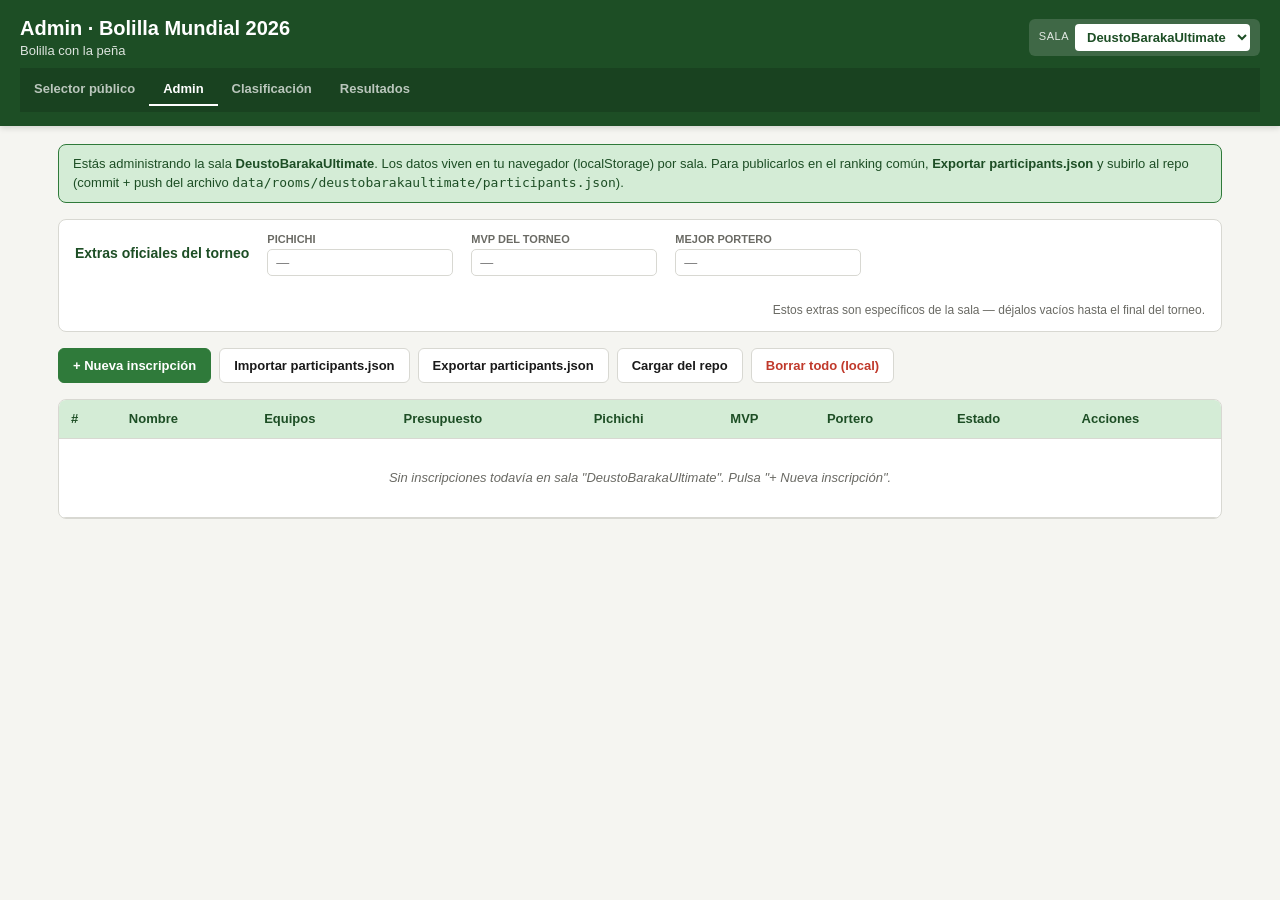
==== commit 27044db2: "feat: añade pagina de Resultados con en directo, marcadores y goleadores - fetch_fixtures.py guarda " ====
--- a/admin.html
+++ b/admin.html
@@ -106,6 +106,7 @@
     <a href="index.html">Selector público</a>
     <a id="navAdmin" href="admin.html" class="active">Admin</a>
     <a id="navLeader" href="leaderboard.html">Clasificación</a>
+    <a href="results.html">Resultados</a>
   </nav>
 </header>
 
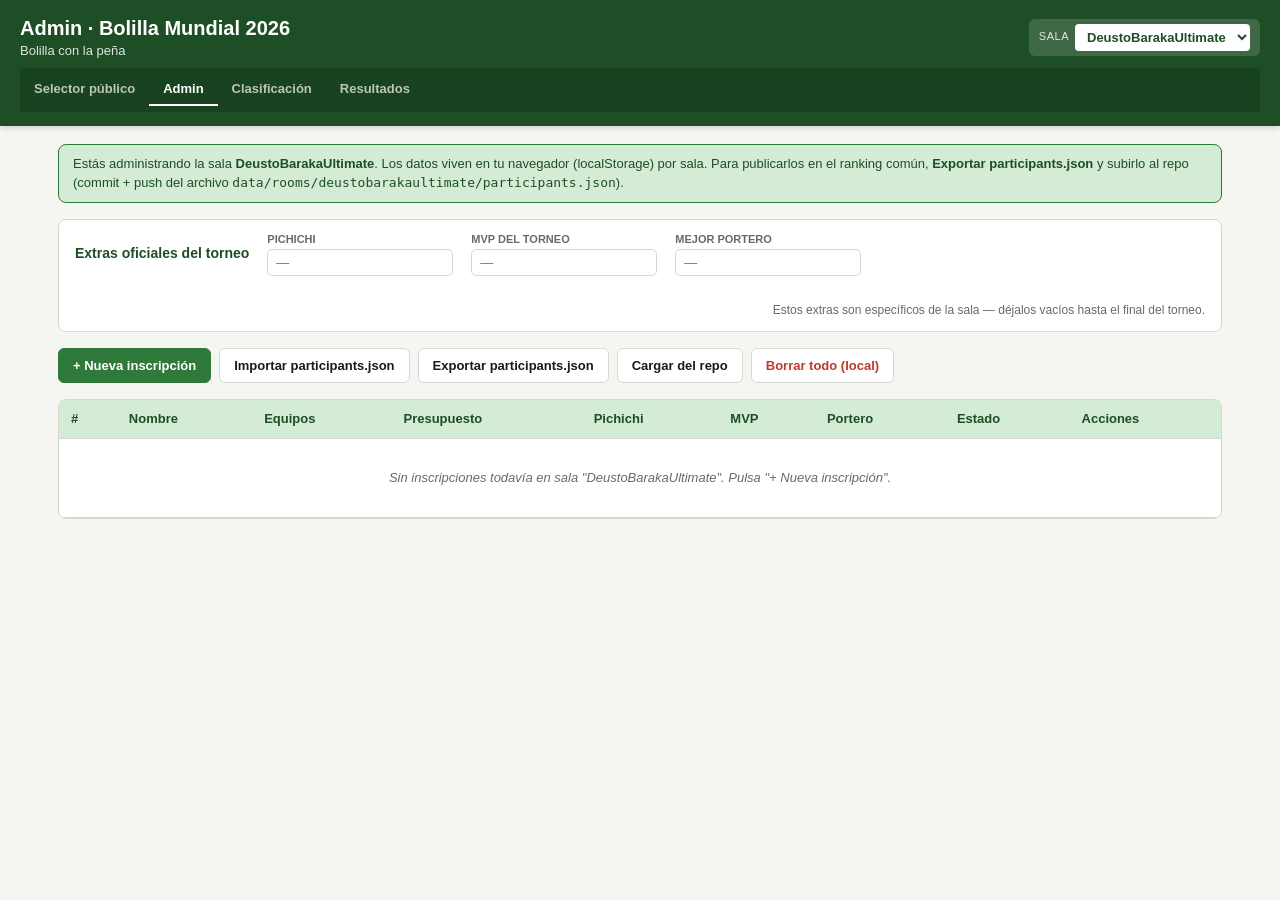
==== commit bc69d648: "feat: carrusel de partidos de hoy en todas las páginas + escudos Extrae el carrusel a assets/today-c" ====
--- a/admin.html
+++ b/admin.html
@@ -4,6 +4,7 @@
 <meta charset="UTF-8">
 <meta name="viewport" content="width=device-width, initial-scale=1.0">
 <title>Admin · Bolilla Mundial 2026</title>
+<link rel="stylesheet" href="assets/today-carousel.css">
 <style>
   :root {
     --green: #2f7a3a;
@@ -111,6 +112,11 @@
 </header>
 
 <main>
+  <section class="today-section" id="todaySection" style="display:none;">
+    <h2>Partidos de hoy</h2>
+    <div class="carousel" id="todayCarousel"></div>
+  </section>
+
   <div class="warning-banner room-banner">
     Estás administrando la sala <strong id="roomLabel">—</strong>. Los datos viven en tu navegador (localStorage) por sala. Para publicarlos en el ranking común, <strong>Exportar participants.json</strong> y subirlo al repo (commit + push del archivo <code id="repoPath">data/rooms/&lt;sala&gt;/participants.json</code>).
   </div>
@@ -579,5 +585,6 @@
   selectRoom(initial);
 })();
 </script>
+<script src="assets/today-carousel.js"></script>
 </body>
 </html>
--- a/assets/today-carousel.css
+++ b/assets/today-carousel.css
@@ -0,0 +1,63 @@
+/* Carrusel "Partidos de hoy" — compartido por todas las páginas */
+.today-section { margin-bottom: 20px; }
+.today-section h2 { margin: 0 0 10px 0; font-size: 16px; color: var(--text); }
+.carousel {
+  display: flex;
+  gap: 12px;
+  overflow-x: auto;
+  padding-bottom: 8px;
+  scroll-snap-type: x mandatory;
+  -webkit-overflow-scrolling: touch;
+}
+.match-card {
+  flex: 0 0 200px;
+  scroll-snap-align: start;
+  background: var(--card);
+  border: 1px solid var(--border);
+  border-radius: 8px;
+  padding: 12px;
+}
+.match-card.live {
+  border-color: var(--warn, var(--live, #c0392b));
+  background: var(--live-light, #fbe2df);
+}
+.mc-group {
+  font-size: 11px;
+  color: var(--muted);
+  text-transform: uppercase;
+  font-weight: 700;
+  letter-spacing: 0.5px;
+  margin-bottom: 8px;
+}
+.mc-team {
+  display: flex;
+  align-items: center;
+  gap: 8px;
+  font-size: 14px;
+  font-weight: 600;
+  padding: 3px 0;
+}
+.mc-crest { width: 22px; height: 22px; object-fit: contain; flex-shrink: 0; }
+.mc-name { flex: 1; }
+.mc-score { font-weight: 800; }
+.mc-time {
+  margin-top: 8px;
+  font-size: 13px;
+  font-weight: 700;
+  color: var(--muted);
+  text-align: center;
+}
+.mc-badge-live {
+  display: inline-block;
+  margin-top: 8px;
+  background: var(--warn, var(--live, #c0392b));
+  color: white;
+  font-size: 10px;
+  font-weight: 800;
+  text-transform: uppercase;
+  padding: 2px 6px;
+  border-radius: 4px;
+  letter-spacing: 0.5px;
+  animation: todayLivePulse 1.5s infinite;
+}
+@keyframes todayLivePulse { 0%, 100% { opacity: 1; } 50% { opacity: 0.55; } }
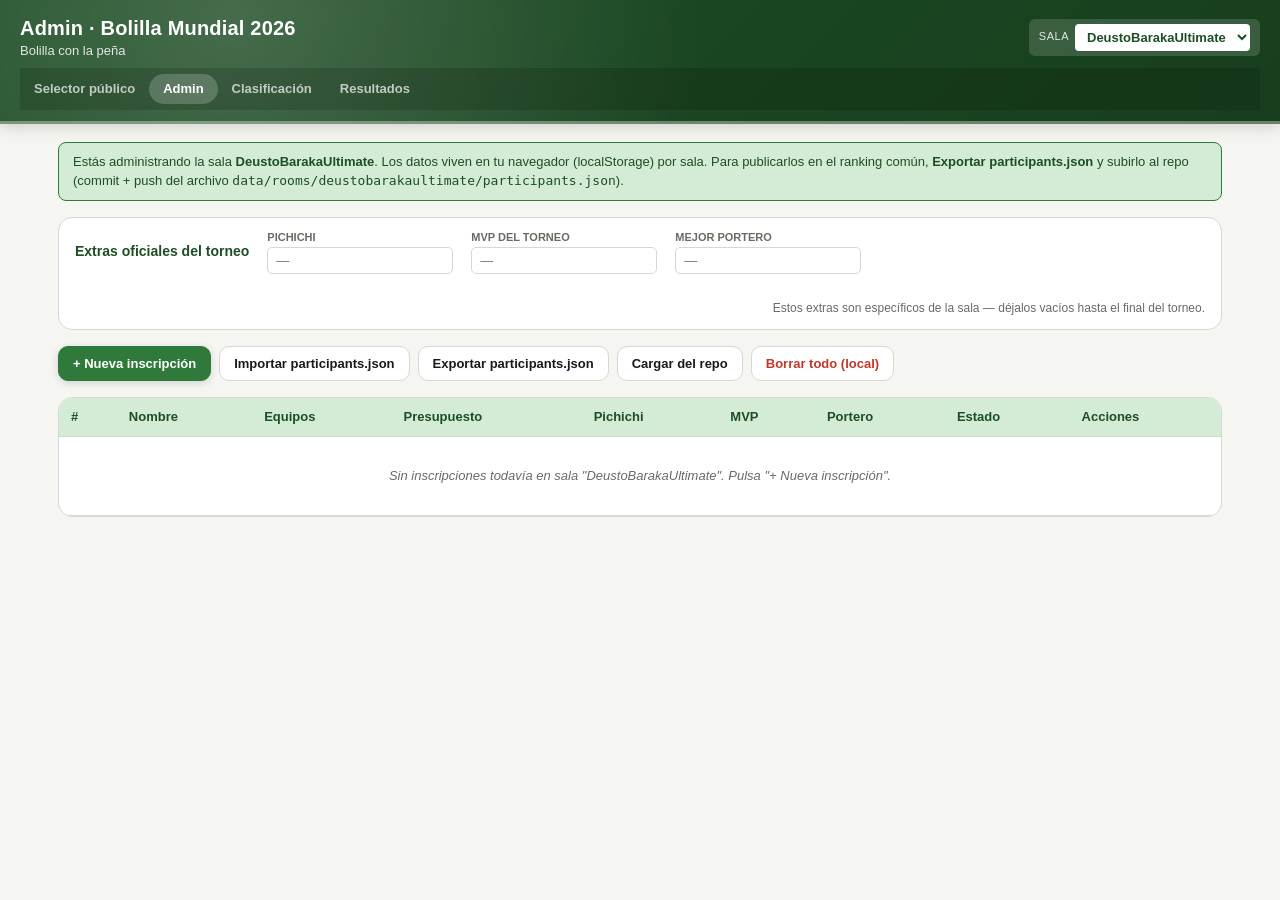
==== commit 82fc85a2: "style: aplica un look más moderno y corporativo en todas las páginas Añade assets/theme.css con cabe" ====
--- a/admin.html
+++ b/admin.html
@@ -89,6 +89,7 @@
   details.json-paste textarea { width: 100%; height: 120px; font-family: monospace; font-size: 11px; margin-top: 8px; padding: 6px; border: 1px solid var(--border); border-radius: 4px; }
   .badge { display: inline-block; background: var(--green-light); color: var(--green-dark); padding: 2px 8px; border-radius: 12px; font-size: 11px; font-weight: 700; margin-right: 4px; }
 </style>
+<link rel="stylesheet" href="assets/theme.css">
 </head>
 <body>
 
--- a/assets/today-carousel.css
+++ b/assets/today-carousel.css
@@ -1,63 +1,128 @@
 /* Carrusel "Partidos de hoy" — compartido por todas las páginas */
-.today-section { margin-bottom: 20px; }
-.today-section h2 { margin: 0 0 10px 0; font-size: 16px; color: var(--text); }
+.today-section { margin-bottom: 22px; }
+.today-section h2 {
+  margin: 0 0 12px 0;
+  font-size: 16px;
+  font-weight: 700;
+  color: var(--text);
+  display: flex;
+  align-items: center;
+  gap: 8px;
+}
+.today-live-badge {
+  display: inline-flex;
+  align-items: center;
+  gap: 5px;
+  background: linear-gradient(135deg, #c0392b, #962d22);
+  color: #fff;
+  font-size: 11px;
+  font-weight: 800;
+  text-transform: uppercase;
+  letter-spacing: 0.5px;
+  padding: 3px 10px;
+  border-radius: 20px;
+  box-shadow: 0 2px 8px rgba(192, 57, 43, 0.35);
+  animation: todayLivePulse 1.6s infinite;
+}
 .carousel {
   display: flex;
-  gap: 12px;
+  gap: 14px;
   overflow-x: auto;
-  padding-bottom: 8px;
+  padding: 4px 4px 12px;
   scroll-snap-type: x mandatory;
+  scrollbar-width: thin;
   -webkit-overflow-scrolling: touch;
 }
+.carousel::-webkit-scrollbar { height: 6px; }
+.carousel::-webkit-scrollbar-track { background: transparent; }
+.carousel::-webkit-scrollbar-thumb { background: var(--border); border-radius: 3px; }
+
 .match-card {
-  flex: 0 0 200px;
+  flex: 0 0 210px;
   scroll-snap-align: start;
-  background: var(--card);
+  background: linear-gradient(180deg, var(--card), #fafafa);
   border: 1px solid var(--border);
-  border-radius: 8px;
-  padding: 12px;
+  border-radius: 14px;
+  padding: 14px;
+  box-shadow: 0 1px 3px rgba(0, 0, 0, 0.05);
+  transition: transform 0.15s ease, box-shadow 0.15s ease;
+}
+.match-card:hover {
+  transform: translateY(-3px);
+  box-shadow: 0 10px 22px rgba(0, 0, 0, 0.09);
 }
 .match-card.live {
-  border-color: var(--warn, var(--live, #c0392b));
-  background: var(--live-light, #fbe2df);
+  border-color: transparent;
+  background: linear-gradient(180deg, var(--live-light, #fbe2df), var(--card));
+  animation: todayLiveGlow 2.2s ease-in-out infinite;
 }
+@keyframes todayLiveGlow {
+  0%, 100% { box-shadow: 0 0 0 2px var(--warn, var(--live, #c0392b)), 0 6px 16px rgba(192, 57, 43, 0.12); }
+  50%      { box-shadow: 0 0 0 2px var(--warn, var(--live, #c0392b)), 0 6px 22px rgba(192, 57, 43, 0.32); }
+}
+
 .mc-group {
-  font-size: 11px;
+  font-size: 10.5px;
   color: var(--muted);
   text-transform: uppercase;
-  font-weight: 700;
-  letter-spacing: 0.5px;
-  margin-bottom: 8px;
+  font-weight: 800;
+  letter-spacing: 0.8px;
+  margin-bottom: 10px;
 }
 .mc-team {
   display: flex;
   align-items: center;
-  gap: 8px;
+  gap: 10px;
   font-size: 14px;
   font-weight: 600;
-  padding: 3px 0;
+  padding: 6px 0;
 }
-.mc-crest { width: 22px; height: 22px; object-fit: contain; flex-shrink: 0; }
-.mc-name { flex: 1; }
-.mc-score { font-weight: 800; }
+.mc-team + .mc-team {
+  border-top: 1px solid var(--border);
+}
+.mc-crest {
+  width: 26px;
+  height: 26px;
+  object-fit: contain;
+  flex-shrink: 0;
+  filter: drop-shadow(0 1px 1px rgba(0, 0, 0, 0.12));
+}
+.mc-name {
+  flex: 1;
+  white-space: nowrap;
+  overflow: hidden;
+  text-overflow: ellipsis;
+}
+.mc-score {
+  font-weight: 800;
+  font-size: 16px;
+  min-width: 20px;
+  text-align: right;
+}
 .mc-time {
-  margin-top: 8px;
-  font-size: 13px;
+  margin-top: 10px;
+  font-size: 12px;
   font-weight: 700;
   color: var(--muted);
   text-align: center;
+  background: var(--bg, #f5f5f1);
+  border-radius: 20px;
+  padding: 5px 0;
 }
 .mc-badge-live {
-  display: inline-block;
-  margin-top: 8px;
-  background: var(--warn, var(--live, #c0392b));
-  color: white;
-  font-size: 10px;
+  display: flex;
+  align-items: center;
+  justify-content: center;
+  gap: 5px;
+  margin-top: 10px;
+  background: linear-gradient(135deg, #c0392b, #962d22);
+  color: #fff;
+  font-size: 11px;
   font-weight: 800;
   text-transform: uppercase;
-  padding: 2px 6px;
-  border-radius: 4px;
   letter-spacing: 0.5px;
+  padding: 5px 0;
+  border-radius: 20px;
   animation: todayLivePulse 1.5s infinite;
 }
 @keyframes todayLivePulse { 0%, 100% { opacity: 1; } 50% { opacity: 0.55; } }
--- a/assets/theme.css
+++ b/assets/theme.css
@@ -0,0 +1,95 @@
+/* Capa de estilo compartida: look mas moderno/corporativo en todas las paginas.
+   Se carga despues del <style> de cada pagina para poder afinar header, cards,
+   botones, pestañas e inputs sin tocar la paleta de colores de cada una. */
+
+html { scroll-behavior: smooth; }
+
+/* Cabecera: degradado sutil + sombra + linea de acento inferior */
+header {
+  background-image:
+    radial-gradient(circle at 18% 15%, rgba(255,255,255,0.18), transparent 45%),
+    linear-gradient(135deg, rgba(255,255,255,0.05), rgba(0,0,0,0.20));
+  background-blend-mode: screen, multiply;
+  box-shadow: 0 4px 14px rgba(0,0,0,0.14), inset 0 -3px 0 rgba(255,255,255,0.35);
+}
+
+header h1 {
+  font-weight: 800;
+  letter-spacing: 0.2px;
+}
+
+/* Pestañas de navegacion dentro del header -> estilo pill */
+nav a {
+  border-bottom: none;
+  border-radius: 20px;
+  transition: background 0.15s ease, opacity 0.15s ease;
+}
+nav a:hover { background: rgba(255,255,255,0.12); }
+nav a.active {
+  border-color: transparent;
+  background: rgba(255,255,255,0.20);
+}
+
+/* Tarjetas: bordes mas redondeados + sombra suave + hover */
+.card,
+.modal,
+.ranking-table,
+.participants-table,
+.team-card,
+details.section,
+.extras-bar,
+.extras-section {
+  border-radius: 14px;
+}
+
+.card {
+  box-shadow: 0 1px 3px rgba(0,0,0,0.05);
+  transition: box-shadow 0.2s ease;
+}
+.card:hover {
+  box-shadow: 0 6px 18px rgba(0,0,0,0.08);
+}
+
+/* Pestañas internas (.tabs / .tab) -> estilo pill agrupado */
+.tabs {
+  border-bottom: none;
+  background: var(--card);
+  padding: 4px;
+  border-radius: 12px;
+  box-shadow: 0 1px 3px rgba(0,0,0,0.05);
+}
+.tab {
+  border-bottom: none;
+  border-radius: 8px;
+  margin-bottom: 0;
+  transition: background 0.15s ease, color 0.15s ease;
+}
+.tab:hover { background: rgba(0,0,0,0.035); }
+.tab.active {
+  border-color: transparent;
+  background: rgba(0,0,0,0.045);
+}
+
+/* Botones: mas redondeados, con transiciones y micro-interaccion */
+button, .btn {
+  border-radius: 10px;
+  transition: filter 0.15s ease, transform 0.05s ease, box-shadow 0.15s ease, background 0.15s ease;
+}
+button:active, .btn:active { transform: scale(0.97); }
+
+button.primary, .btn:not(.secondary) {
+  box-shadow: 0 2px 8px rgba(0,0,0,0.14);
+}
+button.primary:hover, .btn:not(.secondary):hover {
+  filter: brightness(1.08);
+}
+
+/* Campos de formulario: bordes redondeados + foco mas visible */
+input, select, textarea {
+  border-radius: 8px;
+  transition: border-color 0.15s ease, box-shadow 0.15s ease;
+}
+input:focus, select:focus, textarea:focus {
+  outline: none;
+  box-shadow: 0 0 0 3px rgba(0,0,0,0.08);
+}
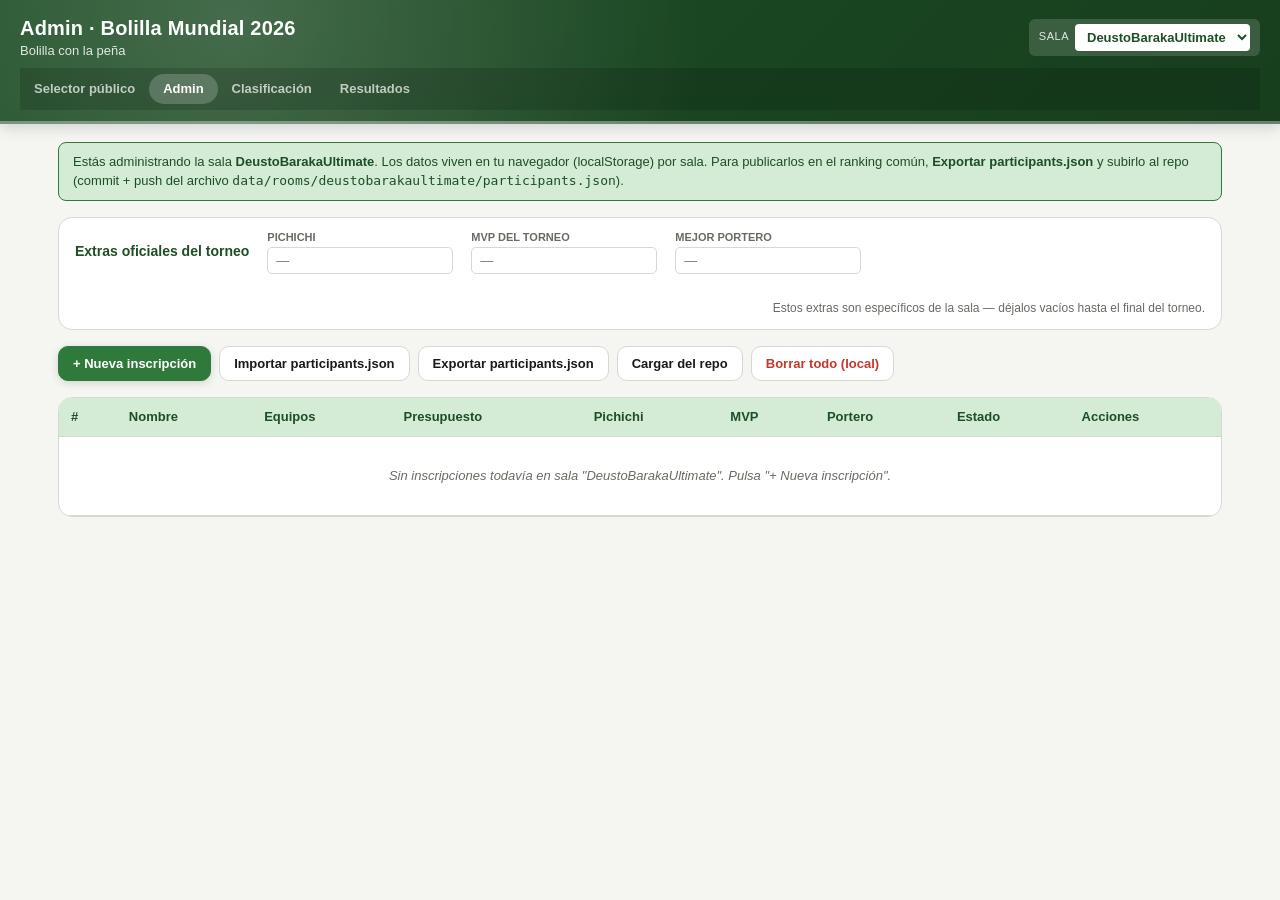
==== commit bdc181c2: "feat: personaliza la sala GrupoAgaleus con su marca corporativa Al seleccionar la sala GrupoAgaleus " ====
--- a/admin.html
+++ b/admin.html
@@ -96,7 +96,7 @@
 <header>
   <div class="row1">
     <div>
-      <h1>Admin · Bolilla Mundial 2026</h1>
+      <h1><img id="roomLogo" class="room-logo" src="assets/agaleus-logo.png" alt="Grupo Agaleus" hidden>Admin · Bolilla Mundial 2026</h1>
       <div class="sub" id="roomDescription">—</div>
     </div>
     <div class="room-selector" style="margin-left:auto;">
@@ -564,6 +564,8 @@
   document.getElementById("repoPath").textContent = `data/rooms/${room.id}/participants.json`;
   document.getElementById("navAdmin").href = `admin.html?room=${room.id}`;
   document.getElementById("navLeader").href = `leaderboard.html?room=${room.id}`;
+  document.body.classList.toggle("theme-agaleus", room.id === "grupoagaleus");
+  document.getElementById("roomLogo").hidden = room.id !== "grupoagaleus";
   store = loadStorage();
   document.getElementById("extraPichichi").value = store.tournament_extras.pichichi || "";
   document.getElementById("extraMVP").value = store.tournament_extras.mvp || "";
--- a/assets/theme.css
+++ b/assets/theme.css
@@ -93,3 +93,22 @@
   outline: none;
   box-shadow: 0 0 0 3px rgba(0,0,0,0.08);
 }
+
+/* Tema "GrupoAgaleus": paleta corporativa (teal + verde) para la sala de la empresa */
+body.theme-agaleus {
+  --green: #1c5263;
+  --green-dark: #0e3540;
+  --green-light: #d6f7ea;
+}
+body.theme-agaleus header {
+  background-color: #0e3540;
+  box-shadow: 0 4px 14px rgba(0,0,0,0.18), inset 0 -3px 0 #14e08a;
+}
+
+.room-logo {
+  height: 28px;
+  vertical-align: middle;
+  margin-right: 10px;
+  filter: brightness(0) invert(1);
+}
+
